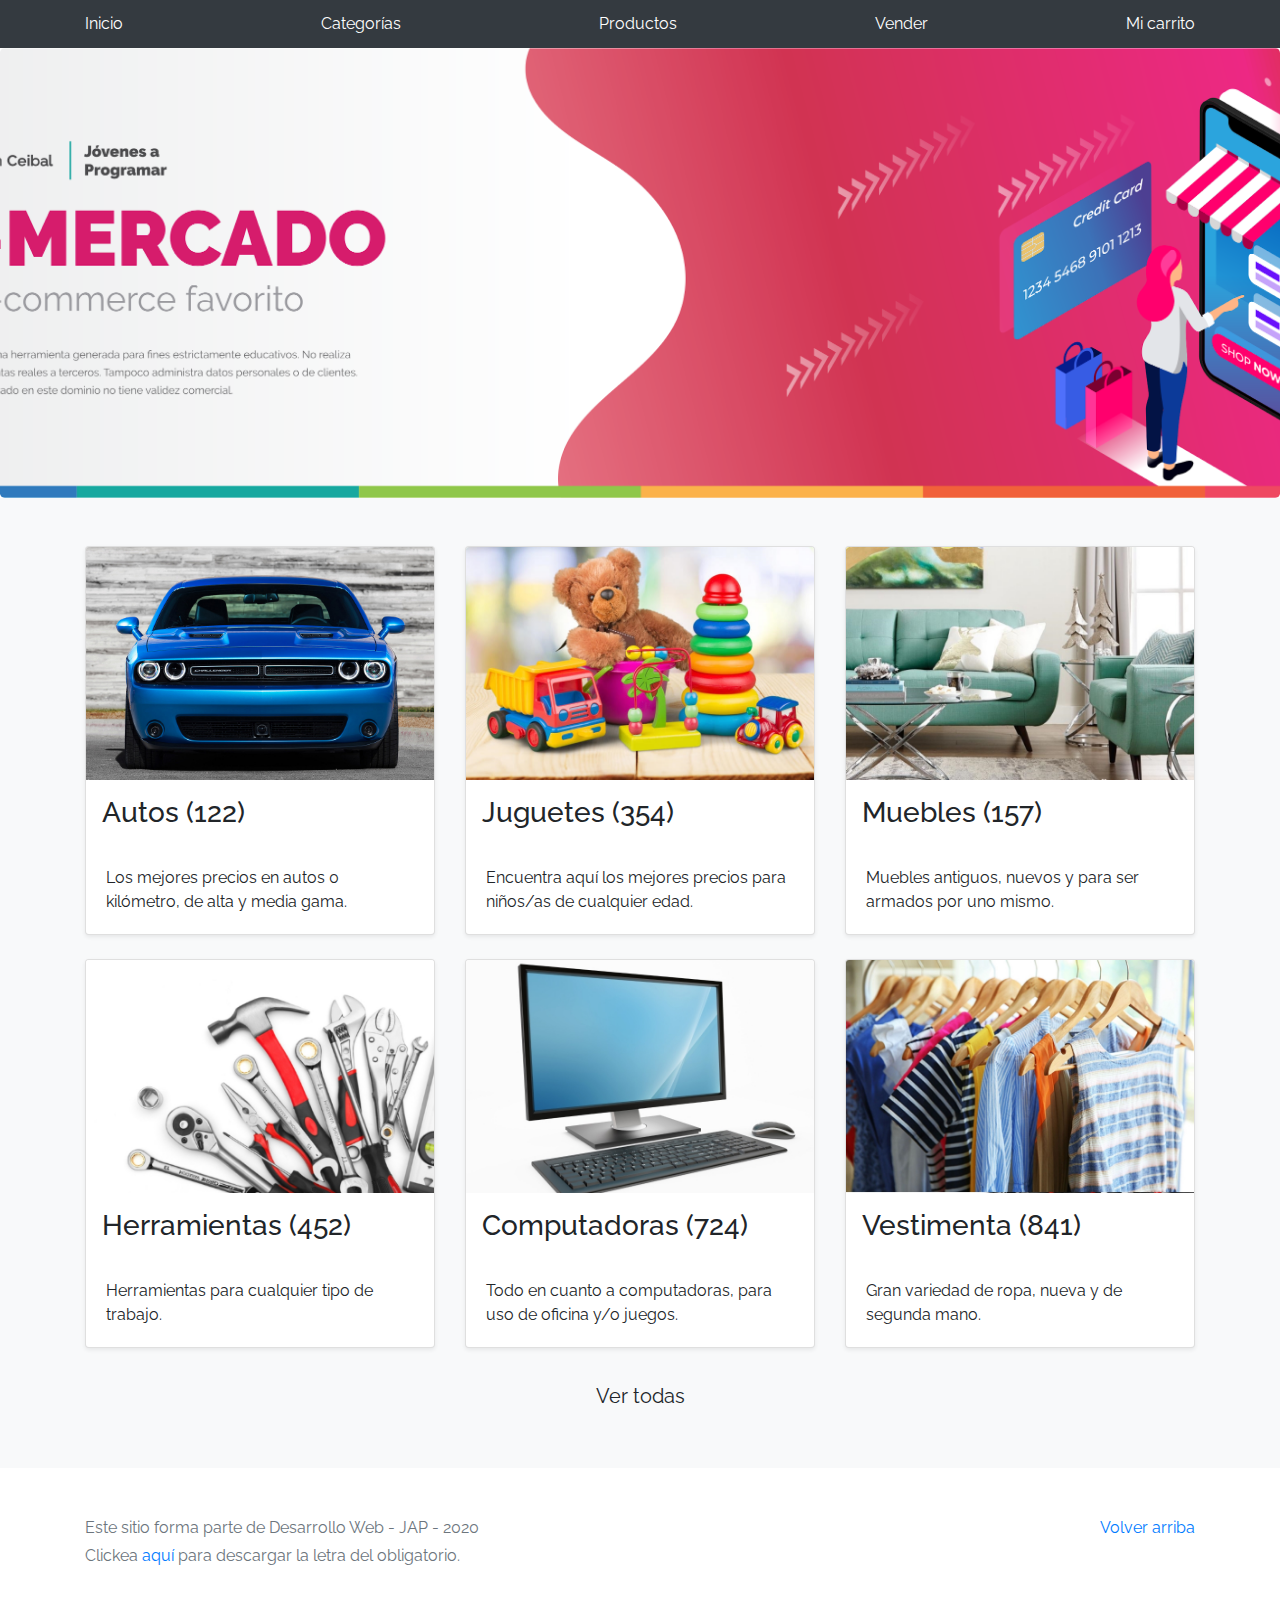
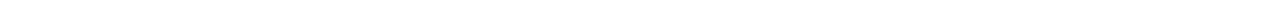
==== index.html @ ac753703 "etapa 0 del proyecto" ====
<!DOCTYPE html>
<!-- saved from url=(0049)https://getbootstrap.com/docs/4.3/examples/album/ -->
<html lang="en">
  <head>
    <meta http-equiv="Content-Type" content="text/html; charset=UTF-8">
    <meta name="viewport" content="width=device-width, initial-scale=1, shrink-to-fit=no">
    <meta name="description" content="">
    <title>eMercado - Todo lo que busques está aquí</title>

    <link rel="canonical" href="https://getbootstrap.com/docs/4.3/examples/album/">
    <link href="https://fonts.googleapis.com/css?family=Raleway:300,300i,400,400i,700,700i,900,900i" rel="stylesheet">
    <!-- Bootstrap core CSS -->
    <link href="css/bootstrap.min.css" rel="stylesheet">
    <link href="css/styles.css" rel="stylesheet">
  </head>
  <body>
    <nav class="site-header sticky-top py-1 bg-dark">
      <div class="container d-flex flex-column flex-md-row justify-content-between">
        <a class="py-2 d-none d-md-inline-block" href="index.html">Inicio</a>
        <a class="py-2 d-none d-md-inline-block" href="categories.html">Categorías</a>
        <a class="py-2 d-none d-md-inline-block" href="products.html">Productos</a>
        <a class="py-2 d-none d-md-inline-block" href="sell.html">Vender</a>
        <a class="py-2 d-none d-md-inline-block" href="cart.html">Mi carrito</a>
      </div>
    </nav>
    <main role="main">
      <section class="jumbotron text-center">
        <div class="m-5">
          <h1></h1>
        </div>
      </section>
      <div class="album py-5 bg-light">
        <div class="container">
          <div class="row">
            <div class="col-md-4">
              <a href="categories.html" class="card mb-4 shadow-sm custom-card">
                <img class="bd-placeholder-img card-img-top"  src="img/cat1.jpg">
                <h3 class="m-3">Autos (122)</h3>
                <div class="card-body">
                  <p class="card-text">Los mejores precios en autos 0 kilómetro, de alta y media gama.</p>
                </div>
              </a>
            </div>
            <div class="col-md-4">
                <a href="categories.html" class="card mb-4 shadow-sm custom-card">
                  <img class="bd-placeholder-img card-img-top" src="img/cat2.jpg">
                  <h3 class="m-3">Juguetes (354)</h3>
                  <div class="card-body">
                    <p class="card-text">Encuentra aquí los mejores precios para niños/as de cualquier edad.</p>
                  </div>
                </a>
            </div>
            <div class="col-md-4">
                <a href="categories.html" class="card mb-4 shadow-sm custom-card">
                  <img class="bd-placeholder-img card-img-top" src="img/cat3.jpg">
                  <h3 class="m-3">Muebles (157)</h3>
                  <div class="card-body">
                    <p class="card-text">Muebles antiguos, nuevos y para ser armados por uno mismo.</p>
                  </div>
                </a>
            </div>
            <div class="col-md-4">
                <a href="categories.html" class="card mb-4 shadow-sm custom-card">
                  <img class="bd-placeholder-img card-img-top" src="img/cat4.jpg">
                  <h3 class="m-3">Herramientas (452)</h3>
                  <div class="card-body">
                    <p class="card-text">Herramientas para cualquier tipo de trabajo.</p>
                  </div>
                </a>
            </div>
            <div class="col-md-4">
                <a href="categories.html" class="card mb-4 shadow-sm custom-card">
                  <img class="bd-placeholder-img card-img-top" src="img/cat5.jpg">
                  <h3 class="m-3">Computadoras (724)</h3>
                  <div class="card-body">
                    <p class="card-text">Todo en cuanto a computadoras, para uso de oficina y/o juegos.</p>
                  </div>
                </a>
            </div>
            <div class="col-md-4">
                <a href="categories.html" class="card mb-4 shadow-sm custom-card">
                  <img class="bd-placeholder-img card-img-top" src="img/cat6.jpg">
                  <h3 class="m-3">Vestimenta (841)</h3>
                  <div class="card-body">
                    <p class="card-text">Gran variedad de ropa, nueva y de segunda mano.</p>
                  </div>
                </a>
            </div>
          </div>
          <div class="row">
              <a type="button" class="btn btn-light btn-lg btn-block" href="categories.html">Ver todas</a>
          </div>
        </div>
      </div>
    </main>
    <footer class="text-muted">
      <div class="container">
        <p class="float-right">
          <a href="#">Volver arriba</a>
        </p>
        <p>Este sitio forma parte de Desarrollo Web - JAP - 2020</p>
        <p>Clickea <a target="_blank" href="Letra.pdf">aquí</a> para descargar la letra del obligatorio.</p>
      </div>
    </footer>
    <script src="js/jquery-3.4.1.min.js"></script>
    <script src="js/bootstrap.bundle.min.js"></script>
    <script src="js/init.js"></script>
  </body>
</html>
---- css/styles.css ----
.jumbotron, .card-body, .container, .site-header{
    font-family: 'Raleway', serif !important;
}

.jumbotron .display-4{
    font-weight: bold;
}

.jumbotron {
  height: 50vh;
  padding: 5em inherit;
  margin-bottom: 0;
  background-color: #53C0FB;
  background: url('../img/cover_back.png');
  background-size: cover;
  background-position: center;
  background-repeat: no-repeat;
  color: black;
  font-weight: bold;
}

@media (min-width: 768px) {
  .jumbotron {
    padding-top: 6rem;
    padding-bottom: 6rem;
  }
}

.jumbotron p:last-child {
  margin-bottom: 0;
}

.jumbotron-heading {
  font-weight: 300;
}

.jumbotron .container {
  max-width: 40rem;
  background-color: rgba(255, 255, 255, 0.5);
  border-radius: 10px;
  text-shadow: 1px 1px 2px grey;
}

.jumbotron .lead{
  font-size: 38px;
}

footer {
  padding-top: 3rem;
  padding-bottom: 3rem;
}

footer p {
  margin-bottom: .25rem;
}

.site-header a {
  color: white;
  transition: ease-in-out color .15s;
}

.light-text {
  color: white;
}

.site-header .dropdown-menu a {
  color: black;
}

.dropzone{
  border: 2px dashed #0087F7;
  border-radius: 5px;
  background: white;
}

.alert{
  position: fixed;
  top:80px;
  width: 50%;
  left: 50%;
  transform: translate(-50%, 0);
}

.lds-ring {
  display: inline-block;
  position: relative;
  width: 64px;
  height: 64px;
  top:50%;
  left: 50%;
}
.lds-ring div {
  box-sizing: border-box;
  display: block;
  position: absolute;
  width: 51px;
  height: 51px;
  margin: 6px;
  border: 6px solid #fff;
  border-radius: 50%;
  animation: lds-ring 1.2s cubic-bezier(0.5, 0, 0.5, 1) infinite;
  border-color: #fff transparent transparent transparent;
}
.lds-ring div:nth-child(1) {
  animation-delay: -0.45s;
}
.lds-ring div:nth-child(2) {
  animation-delay: -0.3s;
}
.lds-ring div:nth-child(3) {
  animation-delay: -0.15s;
}
@keyframes lds-ring {
  0% {
    transform: rotate(0deg);
  }
  100% {
    transform: rotate(360deg);
  }
}

#spinner-wrapper{
  position: fixed;
  background-color: rgba(0,0,0,0.5);
  width:100%;
  height: 100%;
  top:0;
  left:0;
  z-index: 1021;
  display: none;
}

a.custom-card,
a.custom-card:hover {
  color: inherit;
  text-decoration: inherit;
}

.checked {
  color: orange;
}
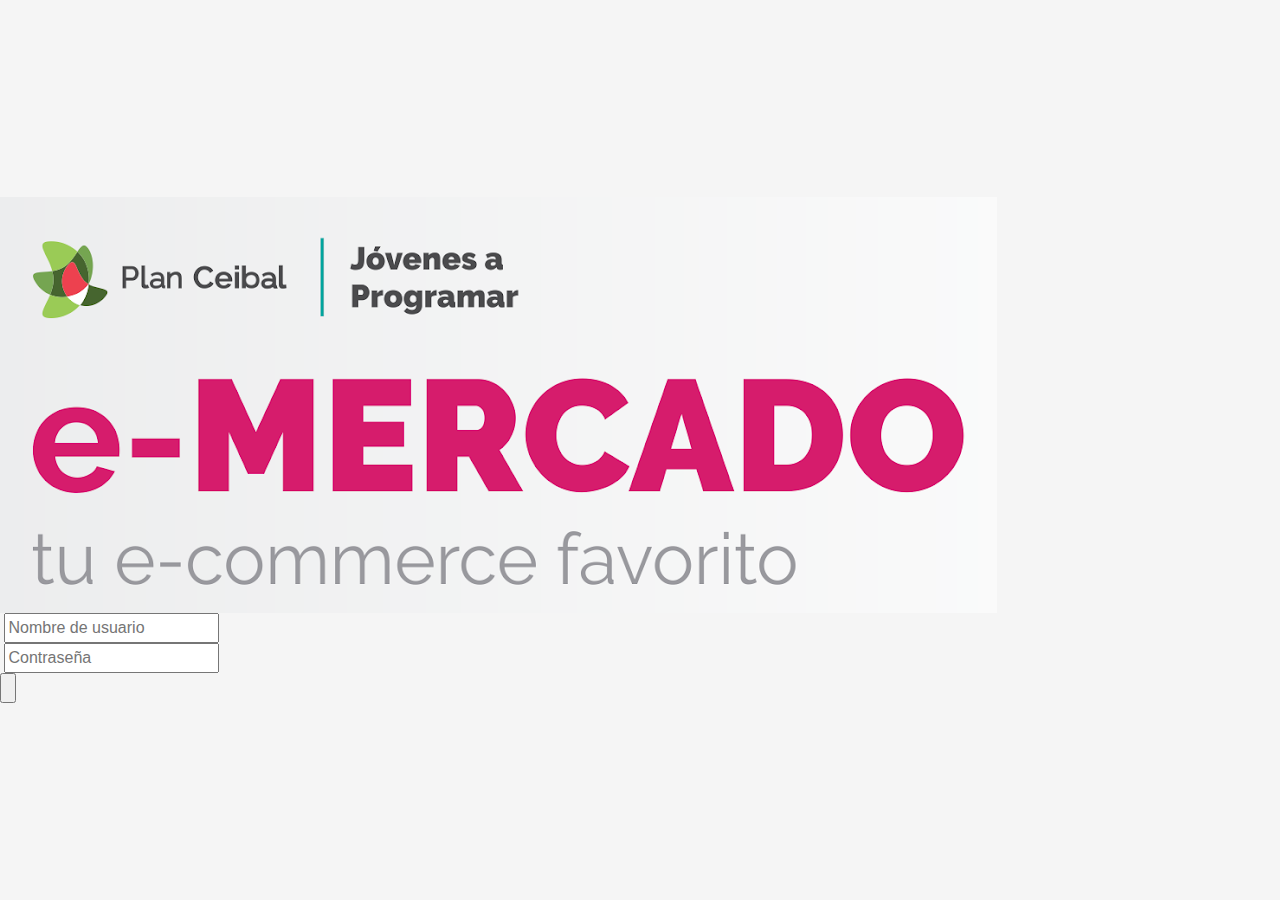
==== commit e874478c: "version preliminar entrega 1" ====
--- a/index.html
+++ b/index.html
@@ -12,6 +12,7 @@
     <!-- Bootstrap core CSS -->
     <link href="css/bootstrap.min.css" rel="stylesheet">
     <link href="css/styles.css" rel="stylesheet">
+    <script src="js/init.js"></script>
   </head>
   <body>
     <nav class="site-header sticky-top py-1 bg-dark">
@@ -104,6 +105,6 @@
     </footer>
     <script src="js/jquery-3.4.1.min.js"></script>
     <script src="js/bootstrap.bundle.min.js"></script>
-    <script src="js/init.js"></script>
+    
   </body>
 </html>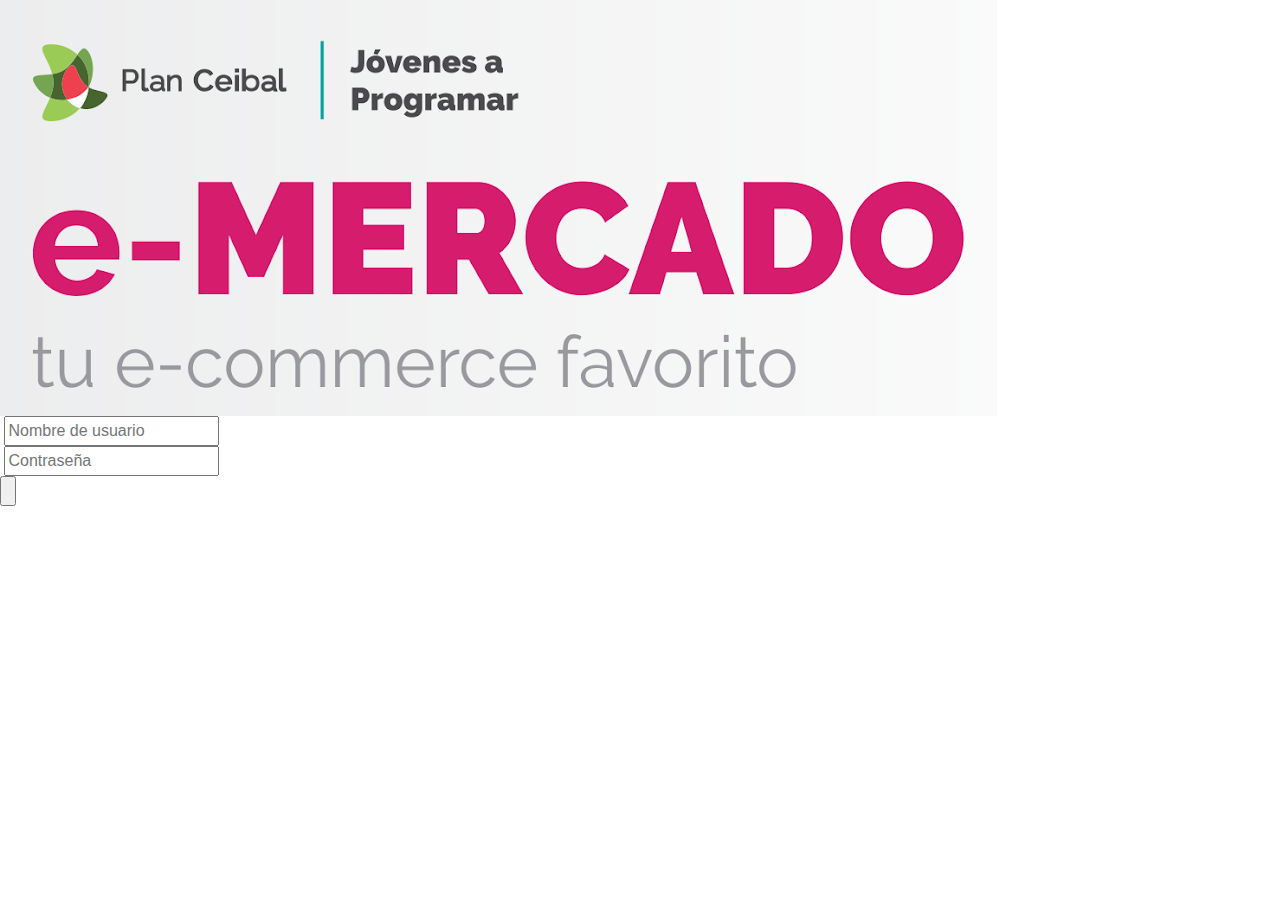
==== commit 64e8fba3: "borro todo los cambios que hice en el repositorio intentando realizar la verificacion por google" ====
--- a/index.html
+++ b/index.html
@@ -12,7 +12,6 @@
     <!-- Bootstrap core CSS -->
     <link href="css/bootstrap.min.css" rel="stylesheet">
     <link href="css/styles.css" rel="stylesheet">
-    <script src="js/init.js"></script>
   </head>
   <body>
     <nav class="site-header sticky-top py-1 bg-dark">
@@ -105,6 +104,7 @@
     </footer>
     <script src="js/jquery-3.4.1.min.js"></script>
     <script src="js/bootstrap.bundle.min.js"></script>
-    
+    <script src="js/init.js"></script>
+
   </body>
 </html>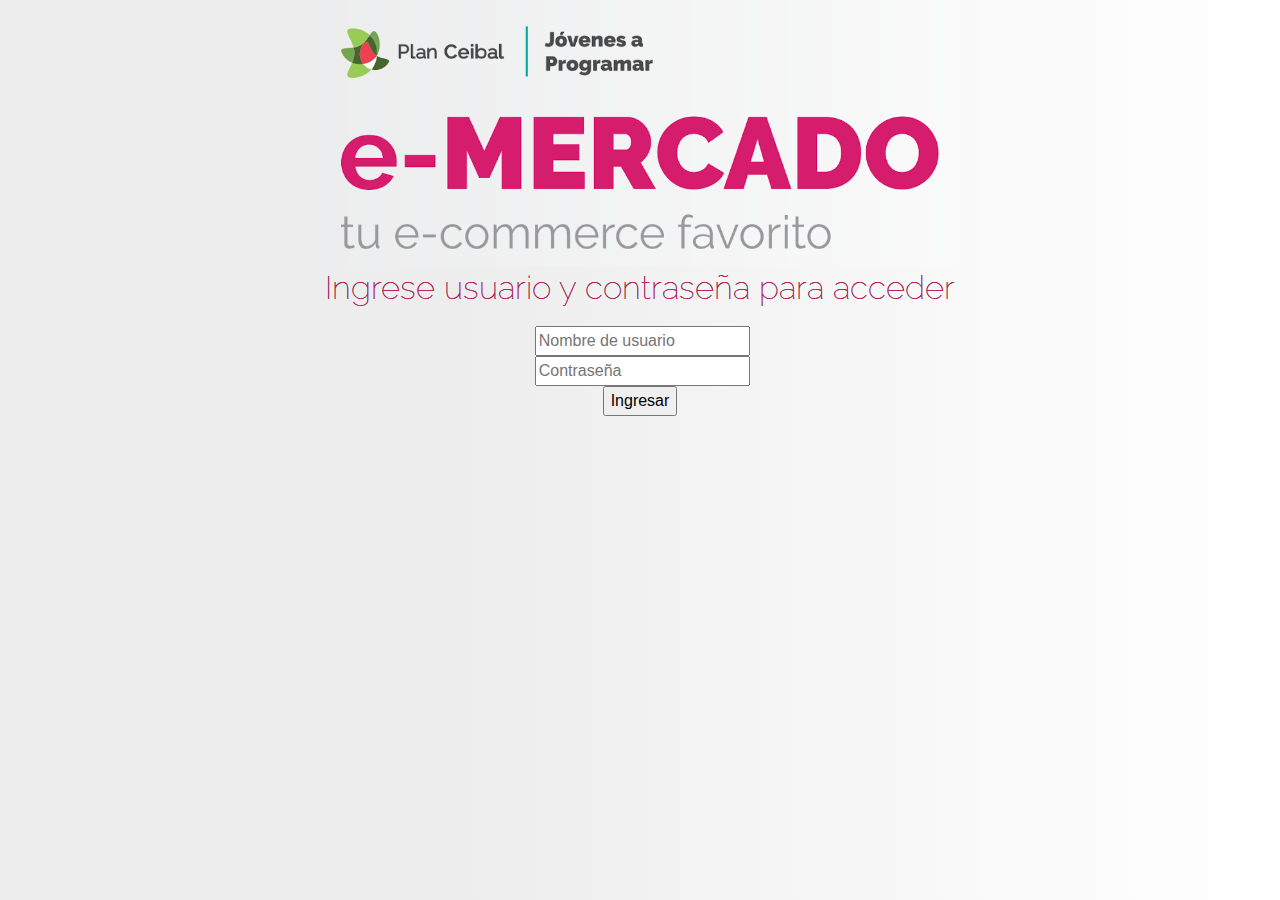
==== commit 5789bfed: "arreglado la parte anterior y entrega 4 sin desafiate completa" ====
--- a/index.html
+++ b/index.html
@@ -20,7 +20,6 @@
         <a class="py-2 d-none d-md-inline-block" href="categories.html">Categorías</a>
         <a class="py-2 d-none d-md-inline-block" href="products.html">Productos</a>
         <a class="py-2 d-none d-md-inline-block" href="sell.html">Vender</a>
-        <a class="py-2 d-none d-md-inline-block" href="cart.html">Mi carrito</a>
       </div>
     </nav>
     <main role="main">
--- a/css/styles.css
+++ b/css/styles.css
@@ -138,4 +138,29 @@
 
 .checked {
   color: orange;
+}
+div#inputnumeros input {
+  width: 72%;
+}
+div#colmin {
+  padding-left: 1%;
+}
+div#colmax {
+  padding-left: 1%;
+}
+
+input#showcomments {
+  margin-bottom: 5%;
+}
+a#volver {
+  color: black;
+}
+.comentario {
+  border-color: gray;
+  border-width: 1px;
+  border-style: solid;
+  margin-bottom: 2%;
+  padding-left: 1%;
+  padding-top: 1%;
+  font-size: 1rem;
 }